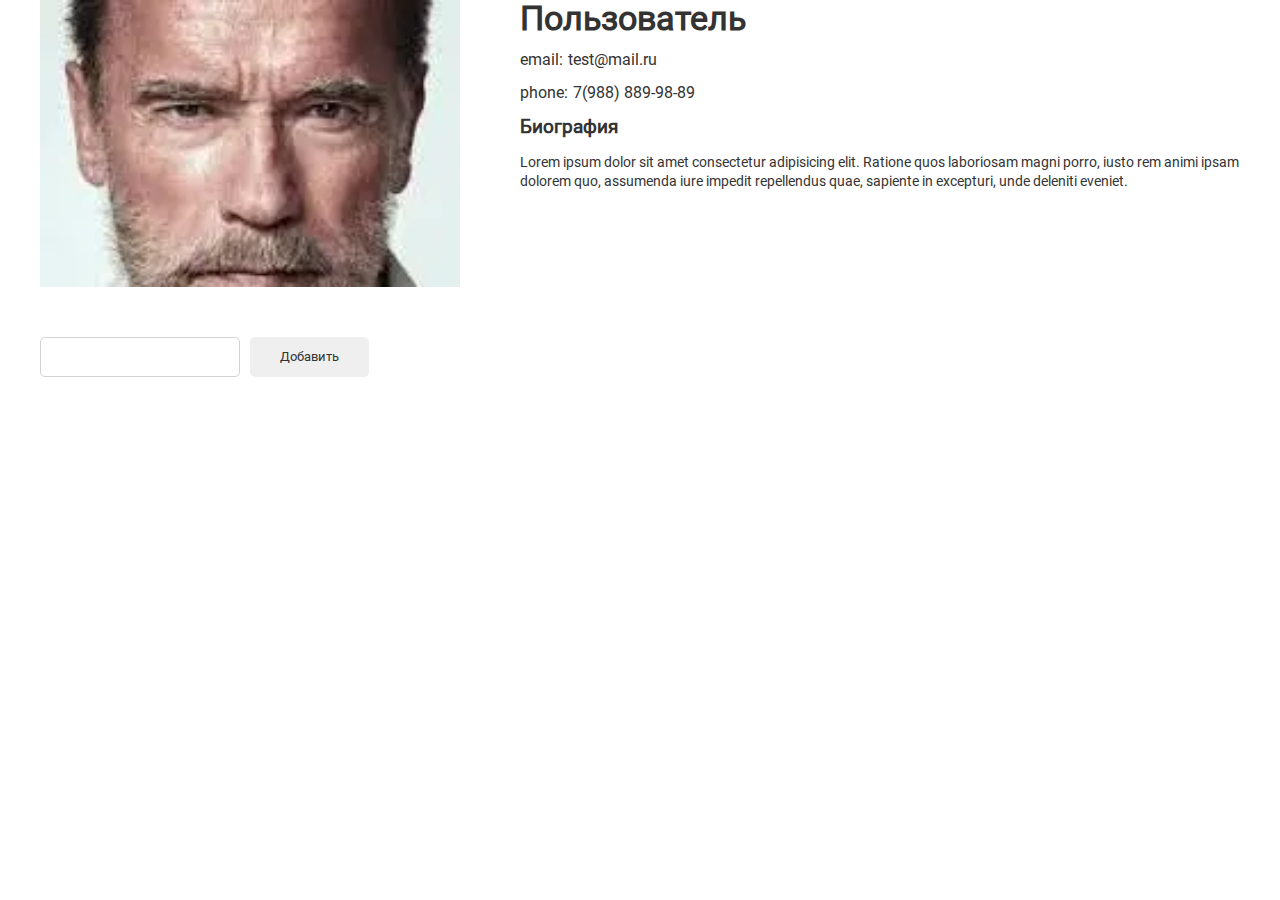
==== index.html @ 16ec1677 "test pr" ====
<!DOCTYPE html>
<html lang="en">
<head>
	<meta charset="UTF-8">
	<meta name="viewport" content="width=device-width, initial-scale=1.0">
	<title>Document</title>
	<link rel="stylesheet" href="fonts.css">
	<link rel="stylesheet" href="default.css">
	<link rel="stylesheet" href="style.css">
</head>
<body>
	<section class="g-flex profile container">
		<img src="image/img-1.png" alt="" class="profile__image">
		<div class="profile__wrap">
			<h2>Пользователь</h2>
			<div class="profile__link">
				<span>email:</span>
				<a href="mailto:test@mail.ru">test@mail.ru</a>
			</div>
			<div class="profile__link">
				<span>phone:</span>
				<a href="tel:+79888899889">7(988) 889-98-89</a>
			</div>
			<div class="profile__info">
				<h3>Биография</h3>
				<span>
					Lorem ipsum dolor sit amet consectetur adipisicing elit. Ratione quos laboriosam magni porro, iusto rem animi ipsam dolorem quo, assumenda iure impedit repellendus quae, sapiente in excepturi, unde deleniti eveniet.
				</span>
			</div>
		</div>
	</section>
	<section class="container todo">
		<div class="todo__wrap">
			<input type="text" class="_val todo__value">
			<button class="todo__add _add">Добавить</button>
		</div>
		<ul class="todo__list _list"></ul>
	</section>
	<script type="text/javascript" src="script.js"></script>
</body>
</html>
---- fonts.css ----
@font-face {
    font-family: 'Roboto';
    src: url('fonts/Roboto/Roboto-Regular/Roboto-Regular.eot');
    src: url('fonts/Roboto/Roboto-Regular/Roboto-Regular.eot?#iefix') format('embedded-opentype'),
        url('fonts/Roboto/Roboto-Regular/Roboto-Regular.woff2') format('woff2'),
        url('fonts/Roboto/Roboto-Regular/Roboto-Regular.woff') format('woff'),
        url('fonts/Roboto/Roboto-Regular/Roboto-Regular.ttf') format('truetype');
    font-weight: normal;
    font-style: normal;
    font-display: swap;
}
---- default.css ----
*
{
	margin: 0;
	padding: 0;
	border: 0;
	font-family: 'Roboto';
	box-sizing: border-box;
	color: #333;
}
a
{
	text-decoration: none;
}
ul
{
	list-style-type: none;
}
.container
{
	max-width: 1230px;
	width: 100%;
	padding: 0 15px;
	margin: 0 auto;
}
.g-flex
{
	display: flex;
	align-items: start;
	justify-content: space-between;
}
---- style.css ----
.profile
{
	gap: 30px;
	margin-bottom: 50px;
}
.profile__image
{
	flex-basis: 35%;
	object-fit: cover;
	height: 287px;
}
.profile__wrap
{
	flex-basis: 60%;
}
.profile__wrap h2
{
	font-size: 34px;
	line-height: 36px;
	margin-bottom: 14px;
}
.profile__link
{
	display: flex;
	align-items: center;
	gap: 5px;
	margin-bottom: 14px;
}
.profile__info h3
{
	margin-bottom: 14px;
}
.profile__info span
{
	font-size: 14px;
	line-height: 16px;
}
.todo__wrap
{
	display: flex;
	align-items: center;
	gap: 10px;
	margin-bottom: 14px;
}
.todo__value
{
	width: 200px;
	height: 40px;
	border: 1px solid #d3d3d3;
	border-radius: 5px;
	outline: 0;
	padding: 0 10px;
}
.todo__add
{
	padding: 0 30px;
	border-radius: 5px;
	height: 40px;
	line-height: 40px;
	cursor: pointer;
	transition: all .3s;
}
.todo__add:hover
{
	background: green;
	color: white;
}
.todo__item
{
	display: flex;
	align-items: center;
	justify-content: space-between;
	cursor: pointer;
	transition: all .3s;
	margin-bottom: 10px;
	padding: 10px 15px;
}
.todo__item.active
{
	background: rgba(29, 163, 116, .4);
	color: white;
}
.todo__item.active:hover
{
	background: rgba(29, 163, 116, .4);
	color: white;
}
.todo__item:hover
{
	background: rgba(255, 241, 115, 0.64);
	color: white;
}
.todo__close
{
	background: url('image/close.svg');
	width: 17px;
	height: 17px;
}
@media(max-width: 768px)
{
	.profile
	{
		display: block;
	}
	.profile__image
	{
		width: 100%;
		height: 200px;
		margin-bottom: 14px;
	}
}
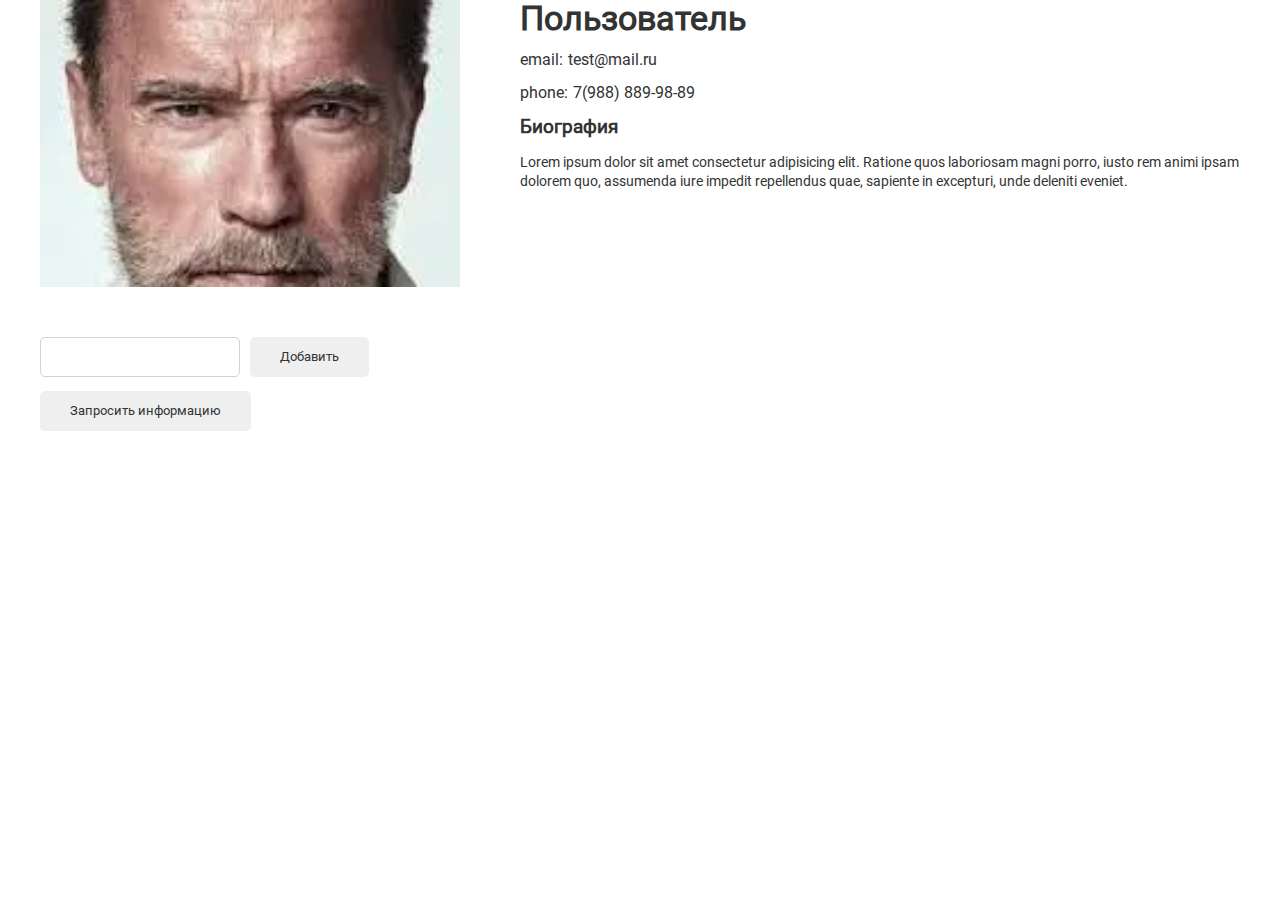
==== commit 07a90729: "задание 4" ====
--- a/index.html
+++ b/index.html
@@ -29,6 +29,7 @@
 			</div>
 		</div>
 	</section>
+
 	<section class="container todo">
 		<div class="todo__wrap">
 			<input type="text" class="_val todo__value">
@@ -36,6 +37,11 @@
 		</div>
 		<ul class="todo__list _list"></ul>
 	</section>
+
+	<section class="container query">
+		<div class="query__list _queryList"></div>
+		<button class="todo__add _queryBtn">Запросить информацию</button>
+	</section>
 	<script type="text/javascript" src="script.js"></script>
 </body>
 </html>--- a/style.css
+++ b/style.css
@@ -96,6 +96,16 @@
 	width: 17px;
 	height: 17px;
 }
+.query__list div
+{
+	margin-bottom: 10px;
+	cursor: pointer;
+	transition: all .3s;
+}
+.query__list div:hover
+{
+	color: rgba(29, 163, 116, .4);
+}
 @media(max-width: 768px)
 {
 	.profile
